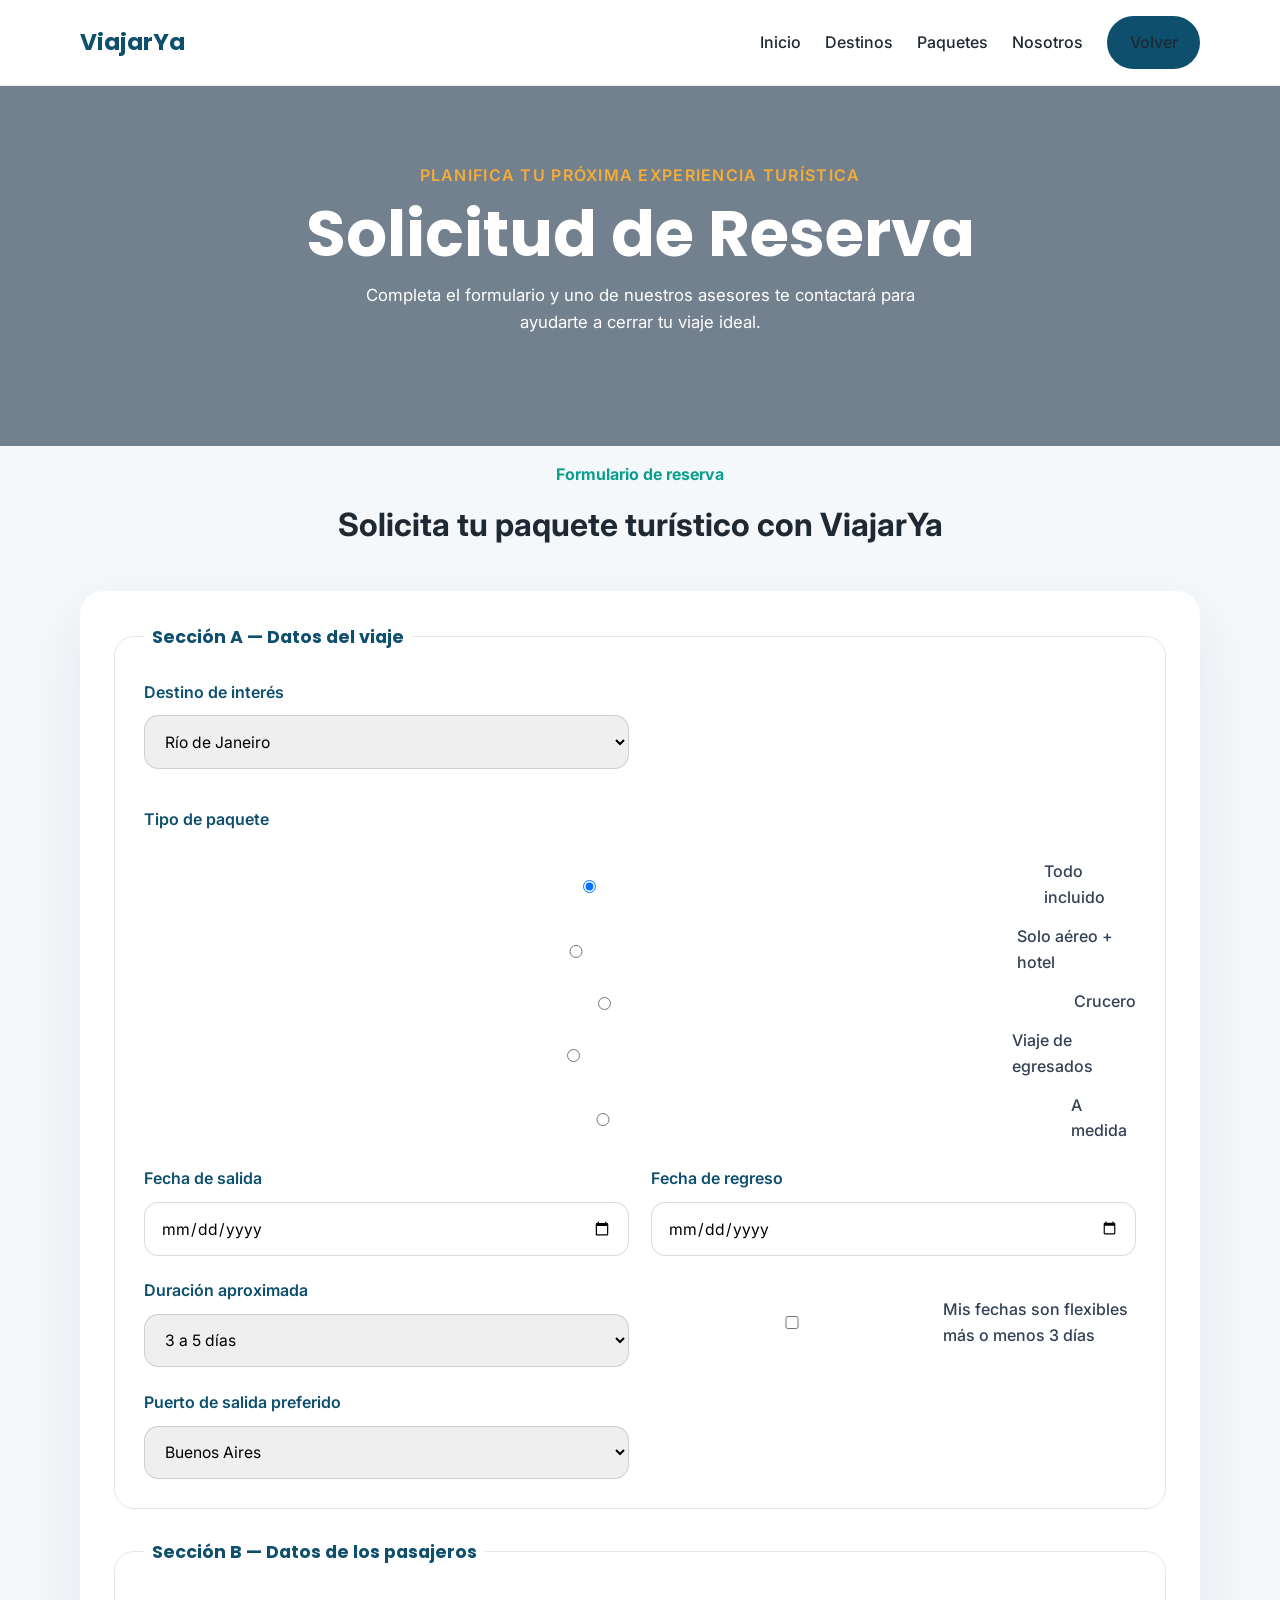
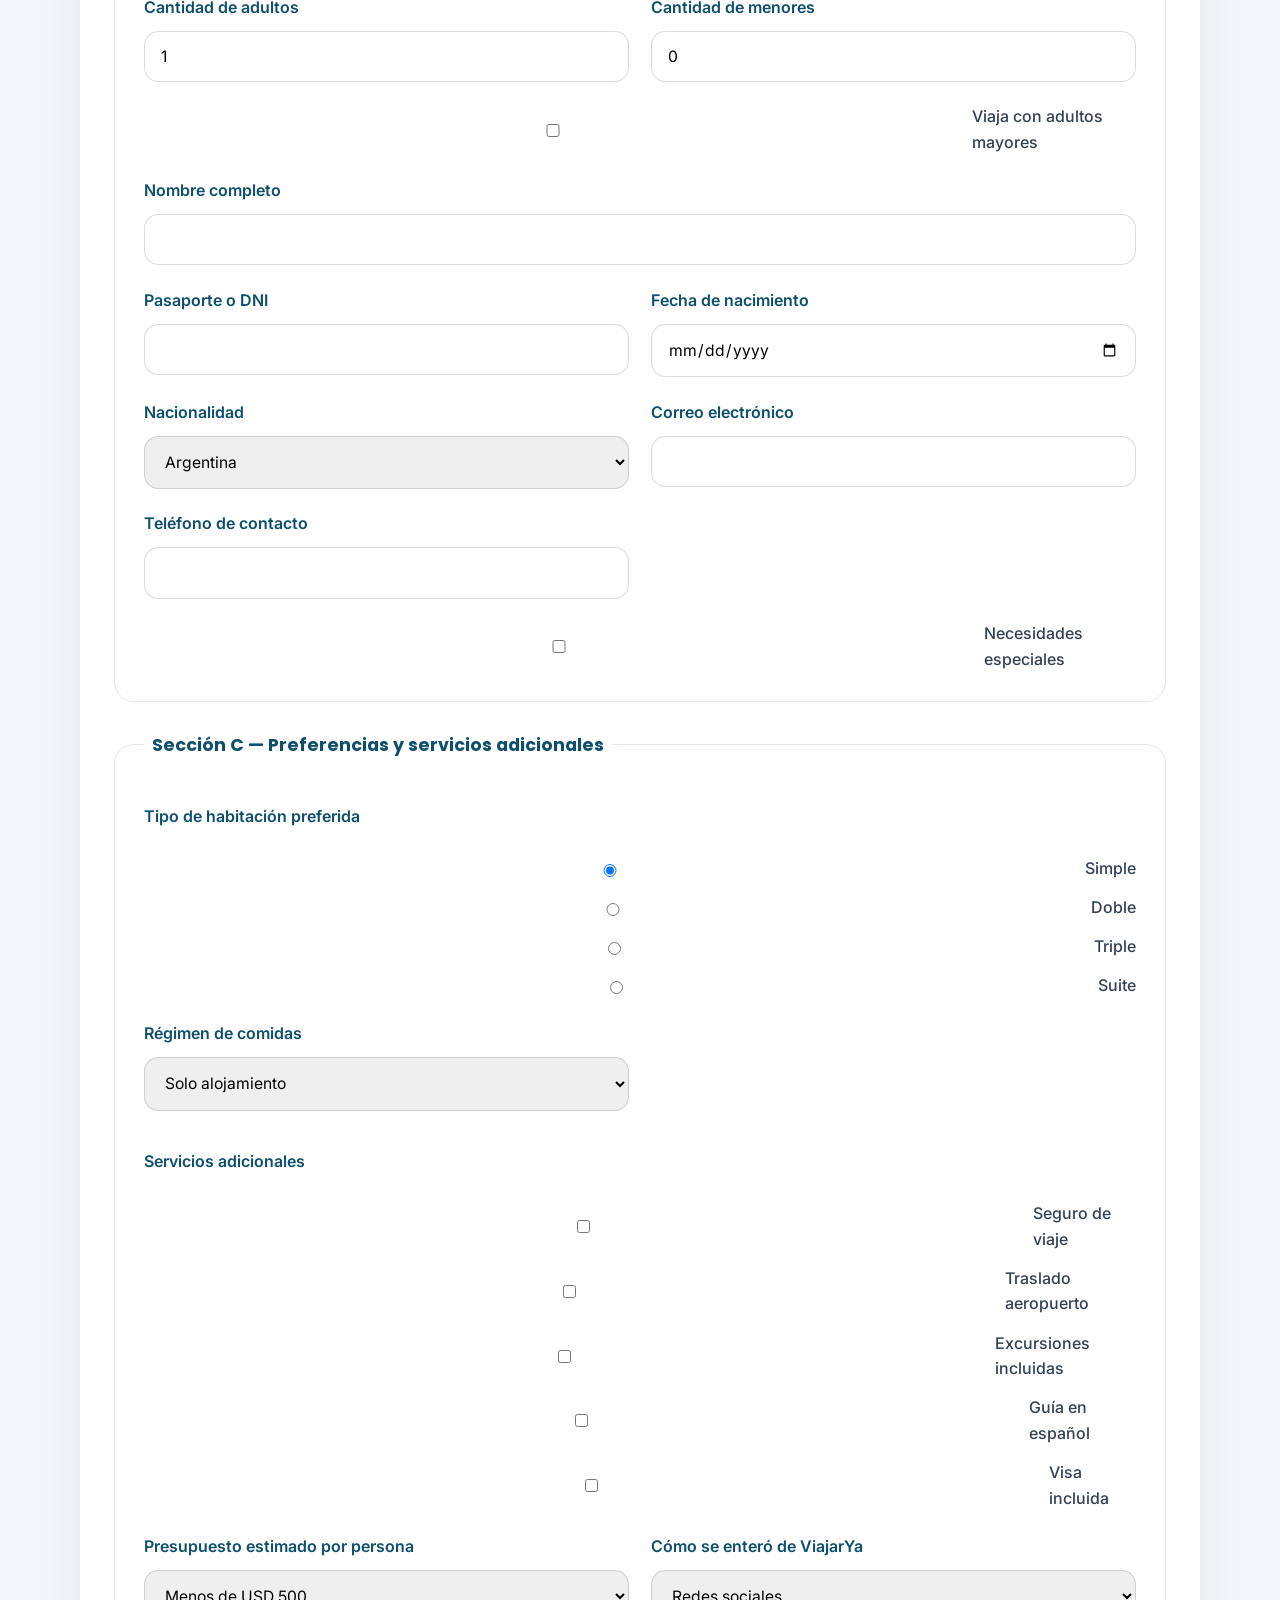
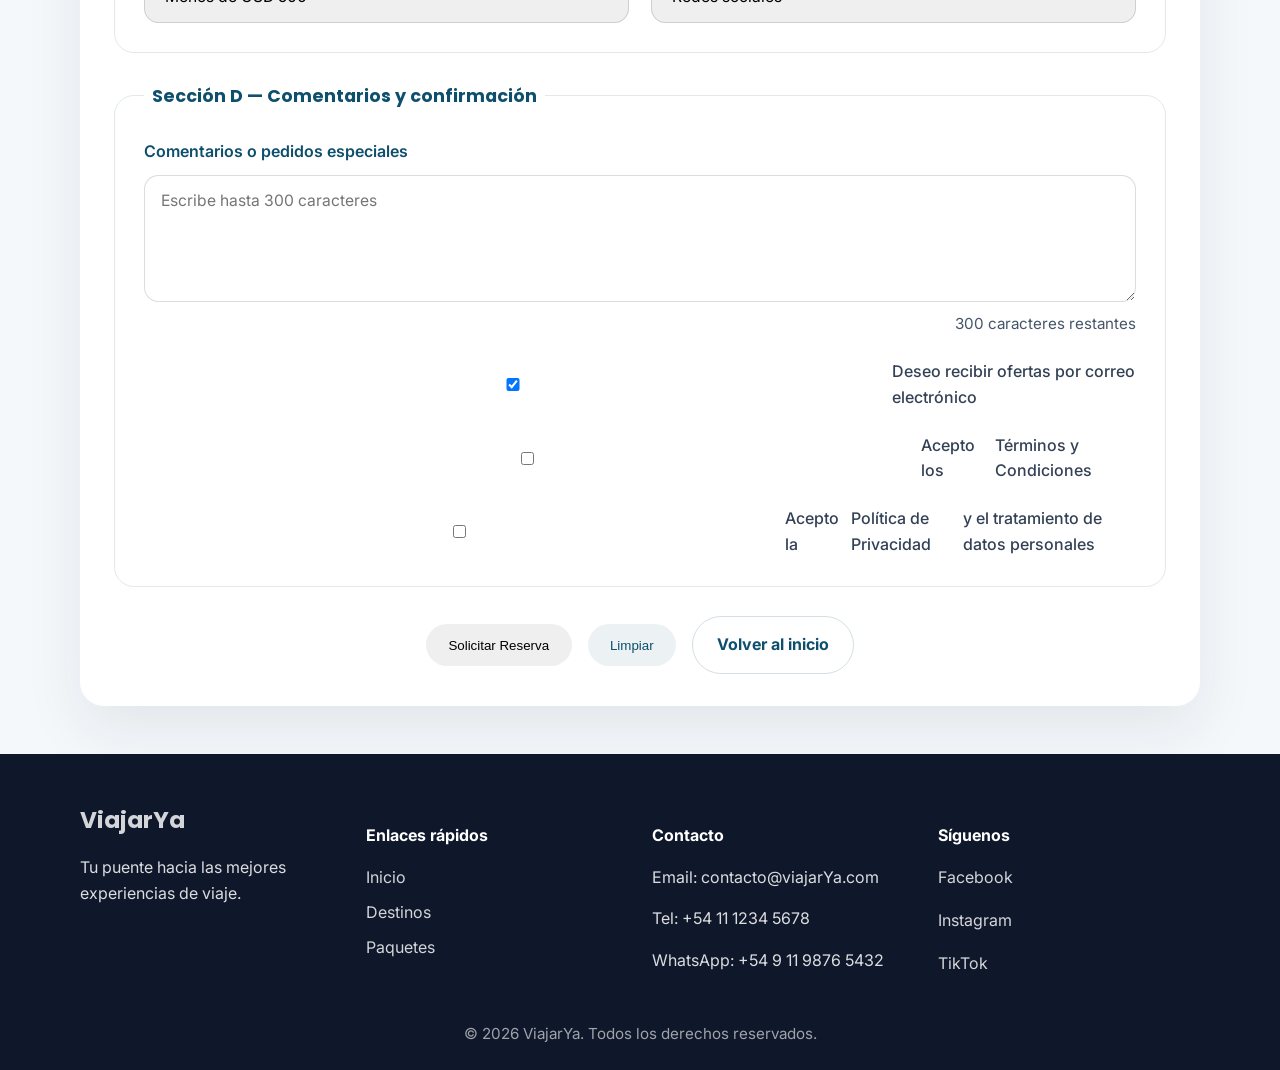
==== reserva.html @ 40223244 "estructura del formulario de reserva con cuatro secciones" ====
<!DOCTYPE html>
<html lang="es">
<head>
  <meta charset="UTF-8">
  <meta name="viewport" content="width=device-width, initial-scale=1.0">
  <title>Reservar - ViajarYa</title>
  <link rel="preconnect" href="https://fonts.googleapis.com">
  <link rel="preconnect" href="https://fonts.gstatic.com" crossorigin>
  <link href="https://fonts.googleapis.com/css2?family=Inter:wght@400;500;600;700&family=Poppins:wght@600;700&display=swap" rel="stylesheet">
  <link rel="stylesheet" href="styles.css">
</head>
<body>
  <header class="site-header">
    <div class="container header-inner">
      <a href="index.html" class="brand">ViajarYa</a>
      <nav class="nav">
        <a href="index.html#inicio">Inicio</a>
        <a href="index.html#destinos">Destinos</a>
        <a href="index.html#paquetes">Paquetes</a>
        <a href="index.html#nosotros">Nosotros</a>
        <a href="index.html" class="btn-link">Volver</a>
      </nav>
    </div>
  </header>

  <main>
    <section class="hero reserve-hero">
      <div class="hero-overlay"></div>
      <div class="container hero-content">
        <p class="hero-tag">Planifica tu próxima experiencia turística</p>
        <h1>Solicitud de Reserva</h1>
        <p class="hero-text">Completa el formulario y uno de nuestros asesores te contactará para ayudarte a cerrar tu viaje ideal.</p>
      </div>
    </section>

    <section class="section form-section">
      <div class="container">
        <div class="section-header">
          <span>Formulario de reserva</span>
          <h2>Solicita tu paquete turístico con ViajarYa</h2>
        </div>

        <form class="reserve-form" action="#" method="post">
          <fieldset class="form-block">
            <legend>Sección A — Datos del viaje</legend>
            <div class="form-grid">
              <div class="form-group">
                <label for="destino">Destino de interés</label>
                <select id="destino" name="destino" required>
                  <optgroup label="América del Sur">
                    <option value="rio-de-janeiro">Río de Janeiro</option>
                    <option value="cusco">Cusco</option>
                    <option value="patagonia">Patagonia</option>
                  </optgroup>
                  <optgroup label="Europa">
                    <option value="paris">París</option>
                    <option value="roma">Roma</option>
                    <option value="barcelona">Barcelona</option>
                  </optgroup>
                  <optgroup label="Asia">
                    <option value="tokio">Tokio</option>
                    <option value="bangkok">Bangkok</option>
                    <option value="dubai">Dubái</option>
                  </optgroup>
                  <optgroup label="Caribe">
                    <option value="riviera-maya">Riviera Maya</option>
                    <option value="punta-cana">Punta Cana</option>
                  </optgroup>
                  <optgroup label="Otros">
                    <option value="sydney">Sídney</option>
                    <option value="cabo-verde">Cabo Verde</option>
                  </optgroup>
                </select>
              </div>

              <div class="form-group full-width">
                <p class="option-label">Tipo de paquete</p>
                <div class="radio-group">
                  <label><input type="radio" name="paquete" value="todo-incluido" checked> Todo incluido</label>
                  <label><input type="radio" name="paquete" value="aereo-hotel"> Solo aéreo + hotel</label>
                  <label><input type="radio" name="paquete" value="crucero"> Crucero</label>
                  <label><input type="radio" name="paquete" value="egresados"> Viaje de egresados</label>
                  <label><input type="radio" name="paquete" value="a-medida"> A medida</label>
                </div>
              </div>

              <div class="form-group">
                <label for="fecha-salida">Fecha de salida</label>
                <input type="date" id="fecha-salida" name="fecha_salida" required>
              </div>

              <div class="form-group">
                <label for="fecha-regreso">Fecha de regreso</label>
                <input type="date" id="fecha-regreso" name="fecha_regreso" required>
              </div>

              <div class="form-group">
                <label for="duracion">Duración aproximada</label>
                <select id="duracion" name="duracion">
                  <option value="3-5">3 a 5 días</option>
                  <option value="1-semana">1 semana</option>
                  <option value="2-semanas">2 semanas</option>
                  <option value="mas-2-semanas">Más de 2 semanas</option>
                </select>
              </div>

              <div class="form-group checkbox-group">
                <label><input type="checkbox" name="flexible"> Mis fechas son flexibles más o menos 3 días</label>
              </div>

              <div class="form-group">
                <label for="puerto">Puerto de salida preferido</label>
                <select id="puerto" name="puerto" required>
                  <option value="buenos-aires">Buenos Aires</option>
                  <option value="cordoba">Córdoba</option>
                  <option value="rosario">Rosario</option>
                  <option value="otro">Otro</option>
                </select>
              </div>

              <div class="form-group hidden" id="puerto-otro-group">
                <label for="puerto-otro">Especificar ciudad</label>
                <input type="text" id="puerto-otro" name="puerto_otro" placeholder="Ciudad de salida">
              </div>
            </div>
          </fieldset>

          <fieldset class="form-block">
            <legend>Sección B — Datos de los pasajeros</legend>
            <div class="form-grid">
              <div class="form-group">
                <label for="adultos">Cantidad de adultos</label>
                <input type="number" id="adultos" name="adultos" min="1" max="10" value="1" required>
              </div>

              <div class="form-group">
                <label for="menores">Cantidad de menores</label>
                <input type="number" id="menores" name="menores" min="0" max="8" value="0">
              </div>

              <div class="form-group checkbox-group full-width">
                <label><input type="checkbox" id="mayores-checkbox" name="viaja_mayores"> Viaja con adultos mayores</label>
              </div>

              <div class="form-group hidden" id="mayores-cantidad-group">
                <label for="mayores-cantidad">Cantidad de adultos mayores</label>
                <input type="number" id="mayores-cantidad" name="mayores_cantidad" min="1" max="5" value="1">
              </div>

              <div class="form-group full-width">
                <label for="nombre">Nombre completo</label>
                <input type="text" id="nombre" name="nombre" required>
              </div>

              <div class="form-group">
                <label for="documento">Pasaporte o DNI</label>
                <input type="text" id="documento" name="documento" required>
              </div>

              <div class="form-group">
                <label for="nacimiento">Fecha de nacimiento</label>
                <input type="date" id="nacimiento" name="nacimiento" required>
              </div>

              <div class="form-group">
                <label for="nacionalidad">Nacionalidad</label>
                <select id="nacionalidad" name="nacionalidad" required>
                  <option value="argentina">Argentina</option>
                  <option value="chilena">Chilena</option>
                  <option value="brasilena">Brasilera</option>
                  <option value="colombiana">Colombiana</option>
                  <option value="mexicana">Mexicana</option>
                  <option value="espana">España</option>
                  <option value="francia">Francia</option>
                  <option value="usa">Estados Unidos</option>
                </select>
              </div>

              <div class="form-group">
                <label for="email">Correo electrónico</label>
                <input type="email" id="email" name="email" required>
              </div>

              <div class="form-group">
                <label for="telefono">Teléfono de contacto</label>
                <input type="tel" id="telefono" name="telefono" required>
              </div>

              <div class="form-group checkbox-group full-width">
                <label><input type="checkbox" id="especiales-checkbox" name="necesidades_especiales"> Necesidades especiales</label>
              </div>

              <div class="form-group hidden full-width" id="especiales-group">
                <label for="especiales-texto">Detalle de necesidades especiales</label>
                <textarea id="especiales-texto" name="especiales_texto" rows="4" placeholder="Describe aquí cualquier necesidad específica"></textarea>
              </div>
            </div>
          </fieldset>

          <fieldset class="form-block">
            <legend>Sección C — Preferencias y servicios adicionales</legend>
            <div class="form-grid">
              <div class="form-group full-width">
                <p class="option-label">Tipo de habitación preferida</p>
                <div class="radio-group">
                  <label><input type="radio" name="habitacion" value="simple" checked> Simple</label>
                  <label><input type="radio" name="habitacion" value="doble"> Doble</label>
                  <label><input type="radio" name="habitacion" value="triple"> Triple</label>
                  <label><input type="radio" name="habitacion" value="suite"> Suite</label>
                </div>
              </div>

              <div class="form-group">
                <label for="regimen">Régimen de comidas</label>
                <select id="regimen" name="regimen">
                  <option value="alojamiento">Solo alojamiento</option>
                  <option value="desayuno">Desayuno incluido</option>
                  <option value="media-pension">Media pensión</option>
                  <option value="pension-completa">Pensión completa</option>
                  <option value="todo-incluido">Todo incluido</option>
                </select>
              </div>

              <div class="form-group full-width">
                <p class="option-label">Servicios adicionales</p>
                <div class="checkbox-group">
                  <label><input type="checkbox" name="servicios[]" value="seguro"> Seguro de viaje</label>
                  <label><input type="checkbox" name="servicios[]" value="traslado"> Traslado aeropuerto</label>
                  <label><input type="checkbox" name="servicios[]" value="excursiones"> Excursiones incluidas</label>
                  <label><input type="checkbox" name="servicios[]" value="guia"> Guía en español</label>
                  <label><input type="checkbox" name="servicios[]" value="visa"> Visa incluida</label>
                </div>
              </div>

              <div class="form-group">
                <label for="presupuesto">Presupuesto estimado por persona</label>
                <select id="presupuesto" name="presupuesto">
                  <option value="menos-500">Menos de USD 500</option>
                  <option value="500-1000">USD 500 a 1000</option>
                  <option value="1000-2500">USD 1000 a 2500</option>
                  <option value="2500-5000">USD 2500 a 5000</option>
                  <option value="sin-limite">Sin límite definido</option>
                </select>
              </div>

              <div class="form-group">
                <label for="origen">Cómo se enteró de ViajarYa</label>
                <select id="origen" name="origen">
                  <option value="redes">Redes sociales</option>
                  <option value="recomendacion">Recomendación</option>
                  <option value="busqueda">Búsqueda web</option>
                  <option value="publicidad">Publicidad</option>
                  <option value="cliente">Ya soy cliente</option>
                </select>
              </div>
            </div>
          </fieldset>

          <fieldset class="form-block">
            <legend>Sección D — Comentarios y confirmación</legend>
            <div class="form-grid">
              <div class="form-group full-width">
                <label for="comentarios">Comentarios o pedidos especiales</label>
                <textarea id="comentarios" name="comentarios" rows="5" maxlength="300" placeholder="Escribe hasta 300 caracteres"></textarea>
                <div class="char-counter"><span id="counter">300</span> caracteres restantes</div>
              </div>

              <div class="form-group checkbox-group full-width">
                <label><input type="checkbox" name="ofertas" checked> Deseo recibir ofertas por correo electrónico</label>
              </div>

              <div class="form-group checkbox-group full-width">
                <label><input type="checkbox" name="terminos" required> Acepto los <a href="#">Términos y Condiciones</a></label>
              </div>

              <div class="form-group checkbox-group full-width">
                <label><input type="checkbox" name="privacidad" required> Acepto la <a href="#">Política de Privacidad</a> y el tratamiento de datos personales</label>
              </div>
            </div>
          </fieldset>

          <div class="form-actions">
            <button type="submit" class="btn">Solicitar Reserva</button>
            <button type="reset" class="btn-secondary">Limpiar</button>
            <a href="index.html" class="link-button">Volver al inicio</a>
          </div>
        </form>
      </div>
    </section>
  </main>

  <footer class="site-footer">
    <div class="container footer-grid">
      <div>
        <a href="index.html" class="brand footer-brand">ViajarYa</a>
        <p>Tu puente hacia las mejores experiencias de viaje.</p>
      </div>
      <div>
        <h4>Enlaces rápidos</h4>
        <a href="index.html#inicio">Inicio</a>
        <a href="index.html#destinos">Destinos</a>
        <a href="index.html#paquetes">Paquetes</a>
      </div>
      <div>
        <h4>Contacto</h4>
        <p>Email: contacto@viajarYa.com</p>
        <p>Tel: +54 11 1234 5678</p>
        <p>WhatsApp: +54 9 11 9876 5432</p>
      </div>
      <div>
        <h4>Síguenos</h4>
        <div class="social-links">
          <a href="#">Facebook</a>
          <a href="#">Instagram</a>
          <a href="#">TikTok</a>
        </div>
      </div>
    </div>
    <div class="copyright">© 2026 ViajarYa. Todos los derechos reservados.</div>
  </footer>

  <script>
    const puertoSelect = document.getElementById('puerto');
    const puertoOtroGroup = document.getElementById('puerto-otro-group');
    const mayoresCheckbox = document.getElementById('mayores-checkbox');
    const mayoresCantidadGroup = document.getElementById('mayores-cantidad-group');
    const especialesCheckbox = document.getElementById('especiales-checkbox');
    const especialesGroup = document.getElementById('especiales-group');
    const comentarios = document.getElementById('comentarios');
    const counter = document.getElementById('counter');

    function updateVisibility() {
      puertoOtroGroup.classList.toggle('hidden', puertoSelect.value !== 'otro');
      mayoresCantidadGroup.classList.toggle('hidden', !mayoresCheckbox.checked);
      especialesGroup.classList.toggle('hidden', !especialesCheckbox.checked);
    }

    function updateCounter() {
      const remaining = 300 - comentarios.value.length;
      counter.textContent = remaining;
    }

    puertoSelect.addEventListener('change', updateVisibility);
    mayoresCheckbox.addEventListener('change', updateVisibility);
    especialesCheckbox.addEventListener('change', updateVisibility);
    comentarios.addEventListener('input', updateCounter);

    updateVisibility();
    updateCounter();
  </script>
</body>
</html>
---- styles.css ----
:root {
  --color-principal: #0d4f6d;
  --color-secundario: #f4ad36;
  --color-acento: #0c9f8f;
  --color-fondo: #f5f8fb;
  --color-texto: #1f2933;
  --color-blanco: #ffffff;
}

* {
  box-sizing: border-box;
}

body {
  margin: 0;
  font-family: 'Inter', sans-serif;
  background: var(--color-fondo);
  color: var(--color-texto);
  line-height: 1.6;
}

img {
  max-width: 100%;
  display: block;
}

a {
  color: inherit;
  text-decoration: none;
}

.container {
  width: min(1120px, calc(100% - 2rem));
  margin: 0 auto;
}

.site-header {
  background: rgba(255, 255, 255, 0.95);
  position: sticky;
  top: 0;
  z-index: 20;
  border-bottom: 1px solid rgba(15, 23, 42, 0.08);
}

.header-inner {
  display: flex;
  align-items: center;
  justify-content: space-between;
  padding: 1rem 0;
}

.brand {
  font-family: 'Poppins', sans-serif;
  font-size: 1.45rem;
  font-weight: 700;
  color: var(--color-principal);
}

.nav {
  display: flex;
  flex-wrap: wrap;
  gap: 1.5rem;
  align-items: center;
}

.nav a {
  color: var(--color-texto);
  font-weight: 500;
}

.btn-link,
.btn,
.btn-secondary {
  display: inline-flex;
  align-items: center;
  justify-content: center;
  padding: 0.85rem 1.4rem;
  border-radius: 999px;
  border: none;
  cursor: pointer;
  transition: transform 0.25s ease, box-shadow 0.25s ease, background-color 0.25s ease;
}

.btn-link {
  background: var(--color-principal);
  color: var(--color-blanco);
}

.btn-link:hover,
.btn:hover,
.btn-secondary:hover {
  transform: translateY(-2px);
  box-shadow: 0 12px 24px rgba(13, 79, 109, 0.14);
}

.hero {
  min-height: 85vh;
  background-image: url('https://images.unsplash.com/photo-1507525428034-b723cf961d3e?auto=format&fit=crop&w=1600&q=80');
  background-size: cover;
  background-position: center;
  position: relative;
  display: grid;
  place-items: center;
  color: var(--color-blanco);
}

.hero-overlay {
  position: absolute;
  inset: 0;
  background: rgba(10, 33, 55, 0.55);
}

.hero-content {
  position: relative;
  text-align: center;
  z-index: 1;
  max-width: 760px;
}

.hero-tag {
  margin: 0 0 0.75rem;
  font-weight: 600;
  letter-spacing: 0.08em;
  text-transform: uppercase;
  color: var(--color-secundario);
}

.hero h1 {
  margin: 0;
  font-family: 'Poppins', sans-serif;
  font-size: clamp(2.8rem, 5vw, 4.5rem);
  line-height: 1.02;
}

.hero-text {
  margin: 1rem auto 2rem;
  max-width: 620px;
  font-size: 1.05rem;
}

.hero-search {
  display: grid;
  grid-template-columns: repeat(4, minmax(0, 1fr));
  gap: 0.8rem;
}

.hero-search input,
.hero-search .hero-btn {
  border-radius: 999px;
  border: none;
  padding: 1rem 1.1rem;
  font-size: 0.95rem;
}

.hero-search input {
  border: 1px solid rgba(255, 255, 255, 0.85);
  background: rgba(255, 255, 255, 0.15);
  color: var(--color-blanco);
}

.hero-search input::placeholder {
  color: rgba(255, 255, 255, 0.8);
}

.hero-btn {
  background: var(--color-secundario);
  color: var(--color-principal);
  font-weight: 700;
}

.section {
  padding: 4rem 0;
}

.section-header {
  text-align: center;
  margin-bottom: 2.5rem;
}

.section-header span {
  display: inline-block;
  margin-bottom: 0.75rem;
  color: var(--color-acento);
  font-weight: 700;
}

.section-header h2 {
  margin: 0;
  font-size: clamp(2rem, 2.5vw, 2.7rem);
}

.cards-grid,
.services-grid,
.testimonials-grid,
.why-grid,
.footer-grid {
  display: grid;
  gap: 1.5rem;
}

.cards-grid {
  grid-template-columns: repeat(2, minmax(0, 1fr));
}

.card,
.service-card,
.testimonial-card,
.why-card {
  background: var(--color-blanco);
  border-radius: 1.25rem;
  overflow: hidden;
  box-shadow: 0 14px 40px rgba(15, 23, 42, 0.08);
  transition: transform 0.3s ease, box-shadow 0.3s ease;
}

.card:hover,
.service-card:hover,
.testimonial-card:hover,
.why-card:hover {
  transform: translateY(-6px);
  box-shadow: 0 20px 45px rgba(15, 23, 42, 0.14);
}

.card-body {
  padding: 1.6rem;
}

.card h3,
.service-card h3,
.why-card h3 {
  margin: 0 0 0.75rem;
  font-family: 'Poppins', sans-serif;
}

.card p,
.service-card p,
.testimonial-card p,
.why-card p {
  margin: 0 0 1rem;
  color: #475569;
}

.price {
  margin: 0 0 1.2rem;
  font-weight: 700;
  color: var(--color-principal);
}

.btn-secondary {
  background: rgba(13, 79, 109, 0.08);
  color: var(--color-principal);
}

.services-grid {
  grid-template-columns: repeat(4, minmax(0, 1fr));
}

.service-card {
  padding: 2rem 1.5rem;
  text-align: center;
}

.service-icon {
  font-size: 2.4rem;
  margin-bottom: 1rem;
}

.testimonials-grid {
  grid-template-columns: repeat(3, minmax(0, 1fr));
}

.testimonial-card {
  padding: 2rem;
}

.testimonial-card h4 {
  margin: 1.25rem 0 0.25rem;
}

.testimonial-card span {
  color: var(--color-secundario);
}

.why-grid {
  grid-template-columns: repeat(3, minmax(0, 1fr));
}

.why-card {
  padding: 2rem;
}

.site-footer {
  background: #0f172a;
  color: rgba(255, 255, 255, 0.85);
  padding: 3rem 0 1.5rem;
}

.footer-grid {
  grid-template-columns: repeat(4, minmax(0, 1fr));
}

.site-footer h4 {
  color: var(--color-blanco);
  margin-bottom: 1rem;
}

.site-footer a {
  display: block;
  margin-bottom: 0.6rem;
  color: rgba(255, 255, 255, 0.82);
}

.footer-brand {
  margin-bottom: 1rem;
}

.social-links {
  display: grid;
  gap: 0.5rem;
}

.form-section {
  padding-top: 1rem;
  padding-bottom: 3rem;
}

.reserve-form {
  background: var(--color-blanco);
  border-radius: 1.5rem;
  padding: 2rem;
  box-shadow: 0 24px 60px rgba(15, 23, 42, 0.08);
}

.reserve-hero {
  min-height: 40vh;
  background-image: url('https://images.unsplash.com/photo-1500534314209-a25ddb2bd429?auto=format&fit=crop&w=1600&q=80');
}

.form-block {
  border: 1px solid rgba(13, 79, 109, 0.12);
  border-radius: 1.25rem;
  padding: 1.8rem;
  margin-bottom: 1.8rem;
}

.form-block legend {
  font-family: 'Poppins', sans-serif;
  font-size: 1.1rem;
  font-weight: 700;
  padding: 0 0.5rem;
  color: var(--color-principal);
}

.form-grid {
  display: grid;
  grid-template-columns: repeat(2, minmax(0, 1fr));
  gap: 1.4rem;
}

.form-group {
  display: flex;
  flex-direction: column;
  gap: 0.65rem;
}

.form-group.full-width {
  grid-column: 1 / -1;
}

.form-group label,
.option-label {
  font-weight: 600;
  color: var(--color-principal);
}

.form-group input,
.form-group select,
.form-group textarea {
  border: 1px solid rgba(15, 23, 42, 0.15);
  border-radius: 0.9rem;
  padding: 0.95rem 1rem;
  font-size: 0.98rem;
  font-family: inherit;
  width: 100%;
}

.form-group input:focus,
.form-group select:focus,
.form-group textarea:focus {
  outline: 2px solid rgba(244, 173, 54, 0.45);
  outline-offset: 2px;
}

.radio-group,
.checkbox-group {
  display: grid;
  gap: 0.85rem;
}

.checkbox-group label,
.radio-group label {
  display: flex;
  gap: 0.7rem;
  align-items: center;
  font-weight: 500;
  color: #334155;
}

.link-button {
  display: inline-flex;
  align-items: center;
  justify-content: center;
  padding: 0.95rem 1.5rem;
  border-radius: 999px;
  background: transparent;
  color: var(--color-principal);
  border: 1px solid rgba(13, 79, 109, 0.18);
  font-weight: 700;
}

.form-actions {
  display: flex;
  flex-wrap: wrap;
  gap: 1rem;
  justify-content: center;
  align-items: center;
}

.char-counter {
  font-size: 0.95rem;
  color: #475569;
  text-align: right;
}

.hidden {
  display: none;
}

.copyright {
  color: rgba(255, 255, 255, 0.6);
  text-align: center;
  margin-top: 2rem;
  font-size: 0.95rem;
}

@media (max-width: 980px) {
  .cards-grid,
  .services-grid,
  .testimonials-grid,
  .why-grid,
  .footer-grid,
  .form-grid {
    grid-template-columns: repeat(2, minmax(0, 1fr));
  }

  .hero-search,
  .form-grid {
    grid-template-columns: 1fr;
  }
}

@media (max-width: 700px) {
  .header-inner,
  .hero-search,
  .footer-grid {
    flex-direction: column;
    gap: 1rem;
  }

  .header-inner {
    align-items: flex-start;
  }

  .nav {
    gap: 1rem;
  }

  .cards-grid,
  .services-grid,
  .testimonials-grid,
  .why-grid {
    grid-template-columns: 1fr;
  }

  .hero {
    min-height: 72vh;
  }

  .section {
    padding: 2.5rem 0;
  }
}
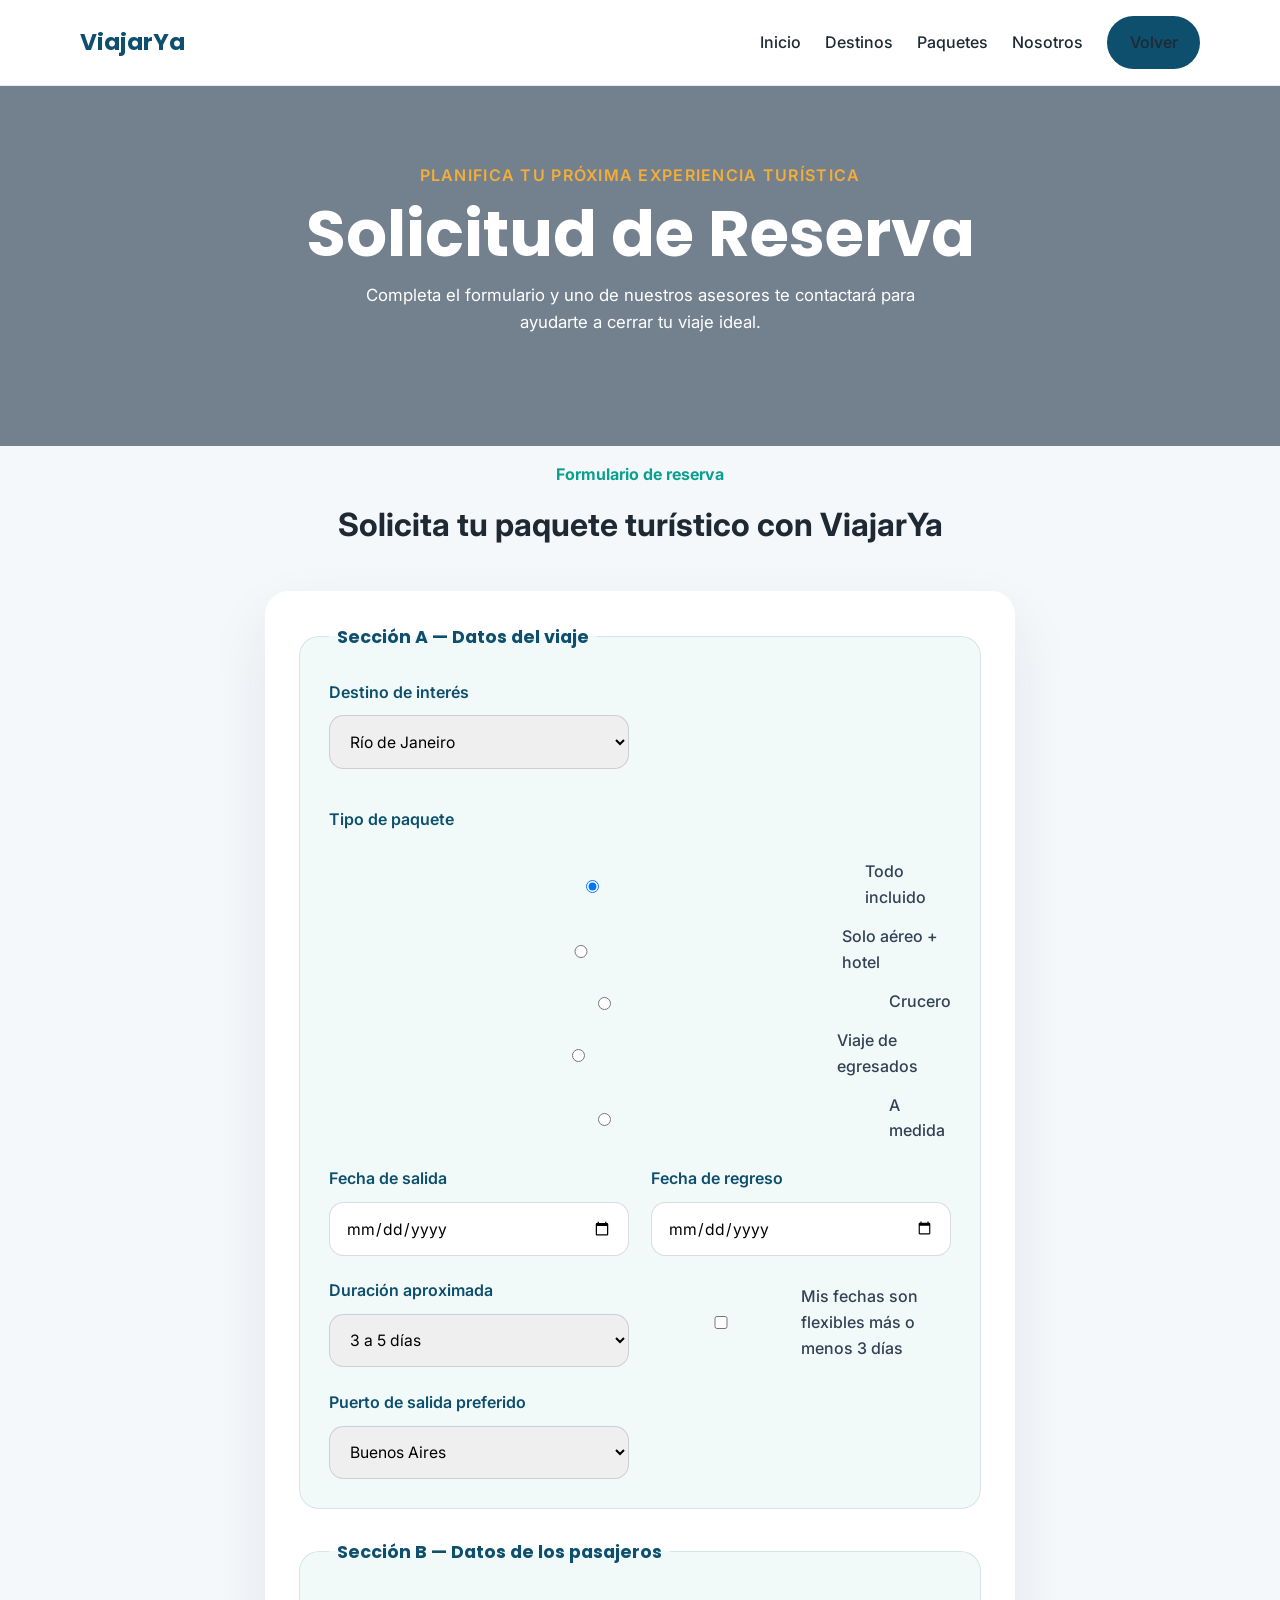
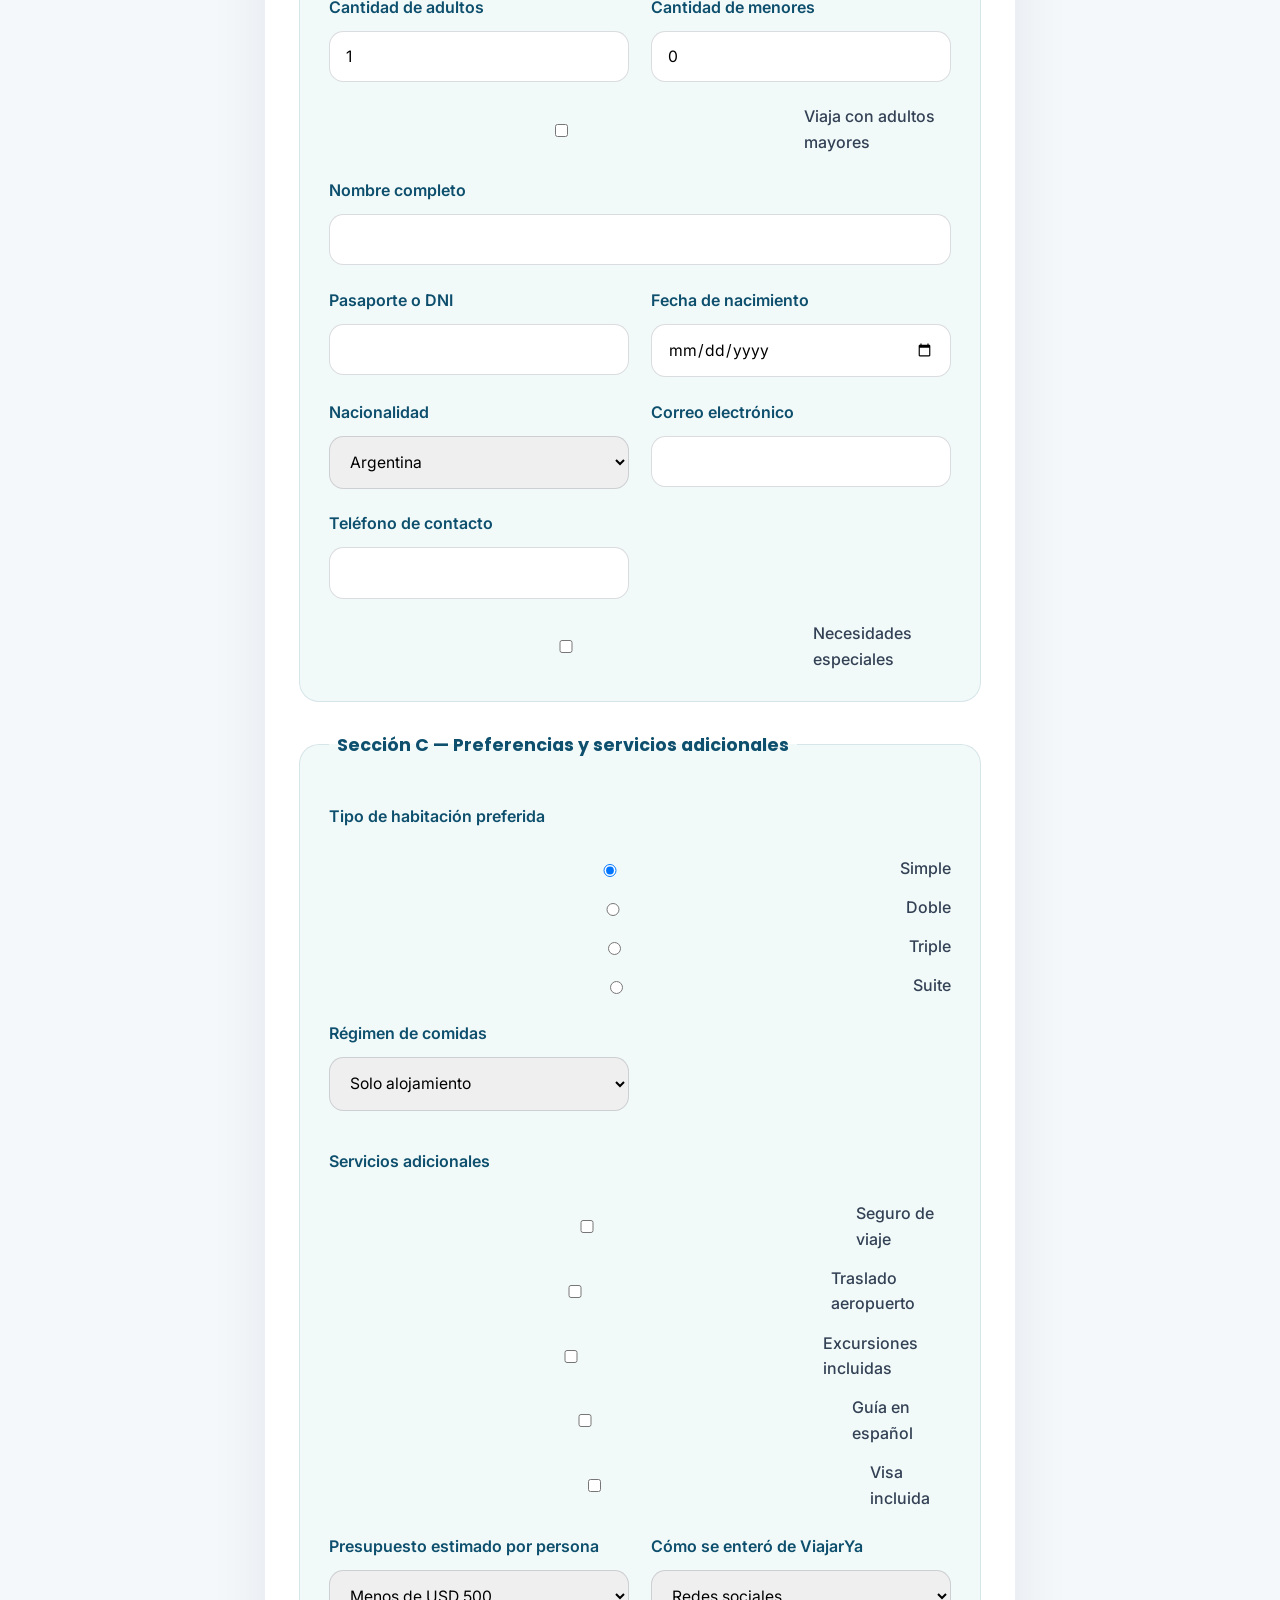
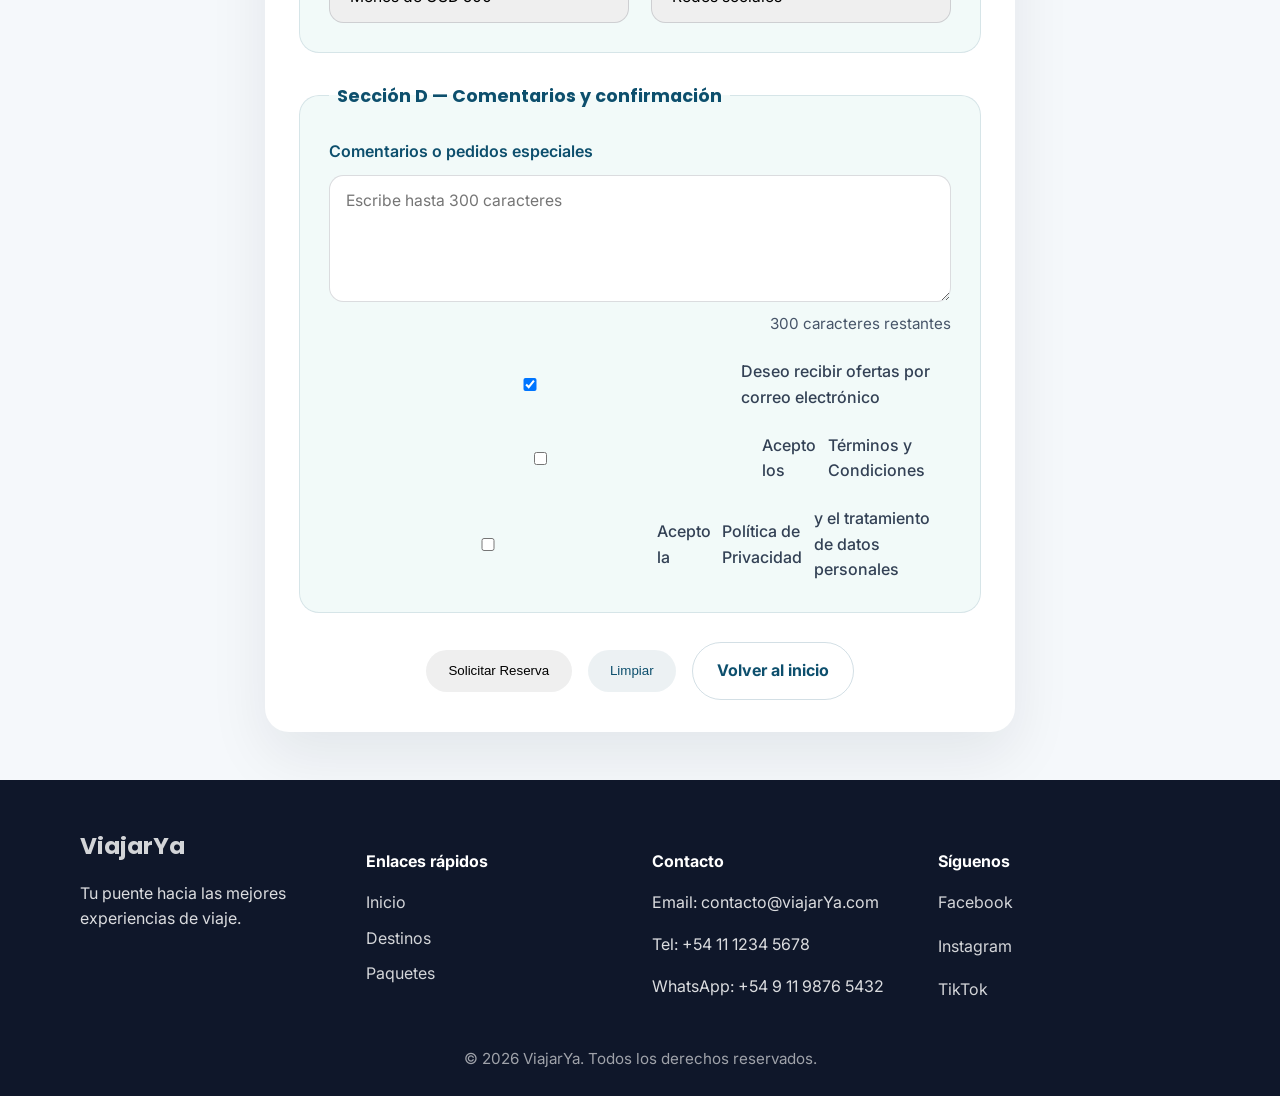
==== commit 0f1e0d58: "etapa 2 seccion de pasajeros y preferencias de viaje" ====
--- a/reserva.html
+++ b/reserva.html
@@ -349,4 +349,4 @@
     updateCounter();
   </script>
 </body>
-</html>
+</html>
--- a/styles.css
+++ b/styles.css
@@ -329,6 +329,8 @@
   border-radius: 1.5rem;
   padding: 2rem;
   box-shadow: 0 24px 60px rgba(15, 23, 42, 0.08);
+  max-width: 750px;
+  margin: 0 auto;
 }
 
 .reserve-hero {
@@ -337,6 +339,7 @@
 }
 
 .form-block {
+  background: rgba(12, 159, 143, 0.05);
   border: 1px solid rgba(13, 79, 109, 0.12);
   border-radius: 1.25rem;
   padding: 1.8rem;
@@ -351,6 +354,17 @@
   color: var(--color-principal);
 }
 
+.fieldset-group {
+  border: 1px solid rgba(13, 79, 109, 0.12);
+  border-radius: 1rem;
+  padding: 1.25rem;
+  background: rgba(255, 255, 255, 0.92);
+}
+
+.fieldset-group legend {
+  margin-bottom: 0.75rem;
+}
+
 .form-grid {
   display: grid;
   grid-template-columns: repeat(2, minmax(0, 1fr));
@@ -371,6 +385,11 @@
 .option-label {
   font-weight: 600;
   color: var(--color-principal);
+}
+
+.required {
+  color: var(--color-secundario);
+  margin-left: 0.25rem;
 }
 
 .form-group input,
@@ -387,8 +406,19 @@
 .form-group input:focus,
 .form-group select:focus,
 .form-group textarea:focus {
-  outline: 2px solid rgba(244, 173, 54, 0.45);
-  outline-offset: 2px;
+  outline: none;
+  border-color: var(--color-secundario);
+  box-shadow: 0 0 0 4px rgba(244, 173, 54, 0.18);
+}
+
+.campo-error {
+  border-color: #e53935 !important;
+  box-shadow: 0 0 0 4px rgba(229, 57, 53, 0.15);
+}
+
+.campo-ok {
+  border-color: #2e7d32 !important;
+  box-shadow: 0 0 0 4px rgba(46, 125, 50, 0.15);
 }
 
 .radio-group,
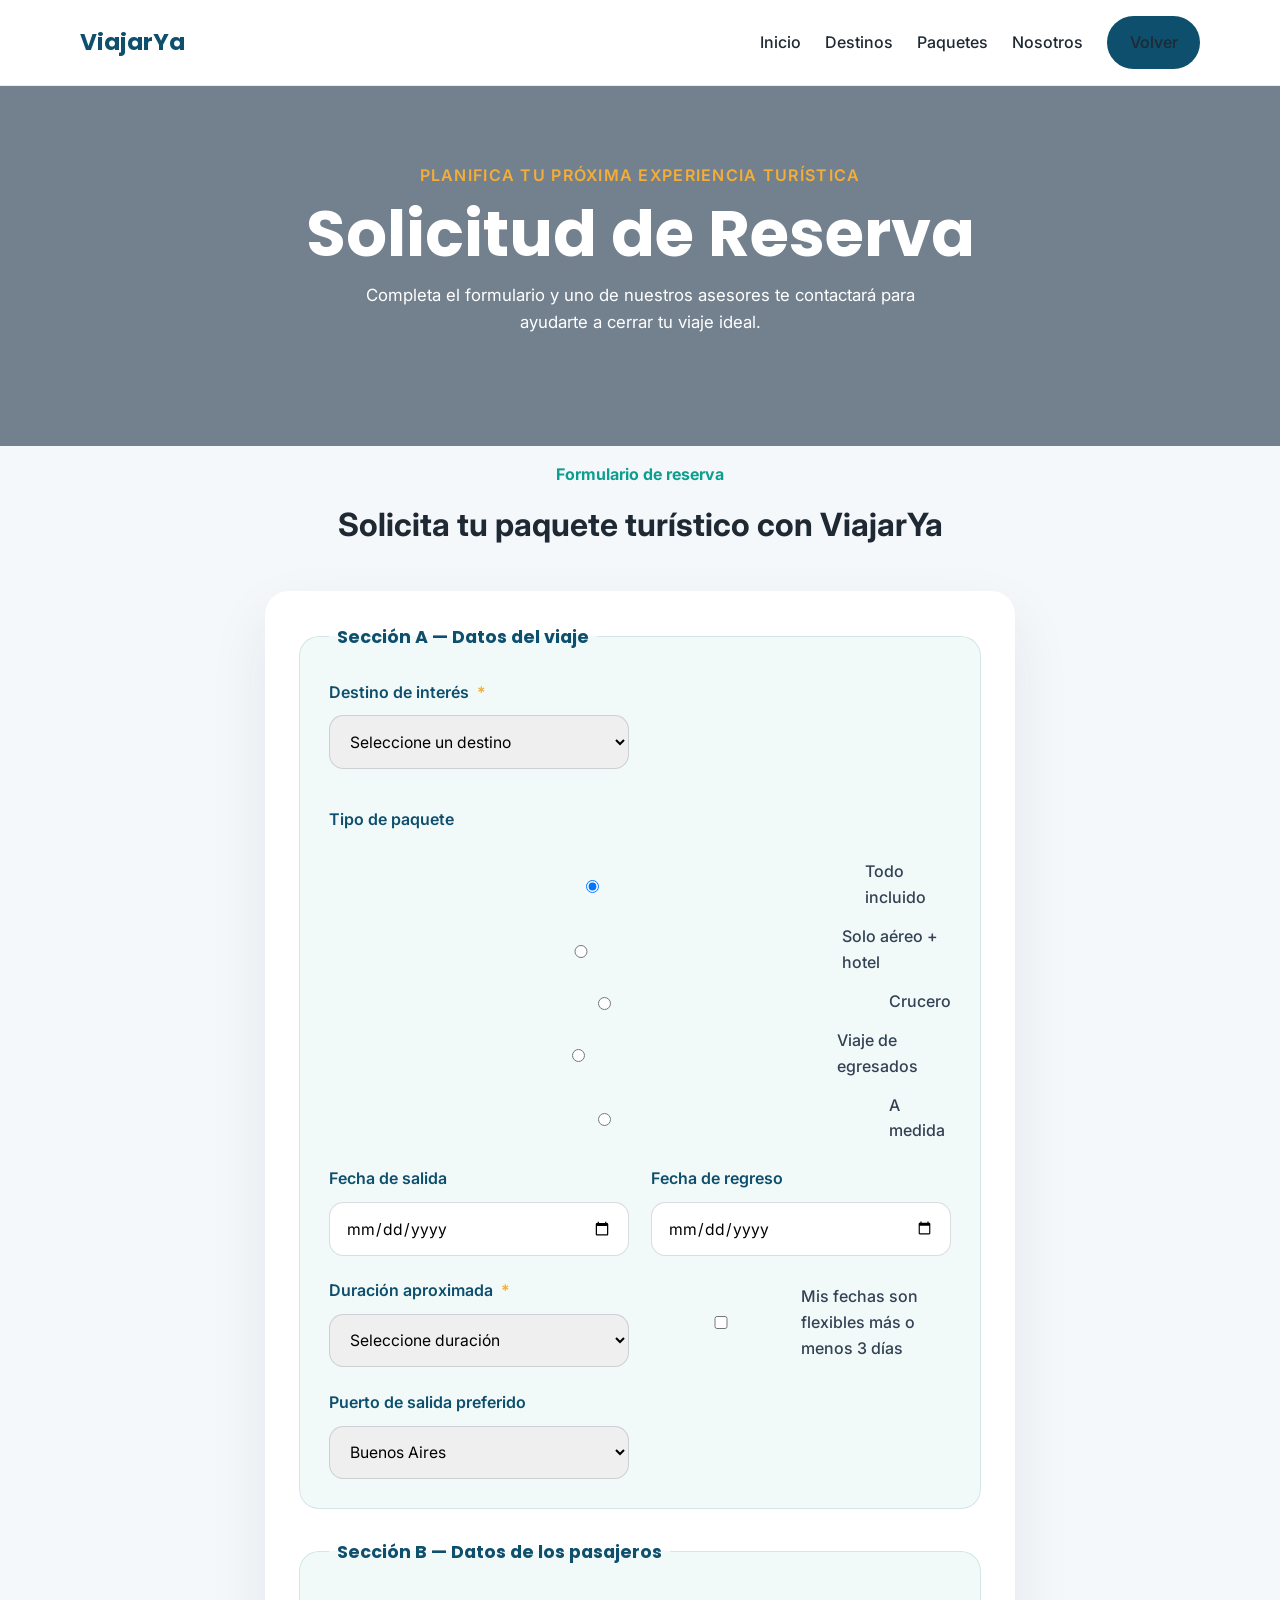
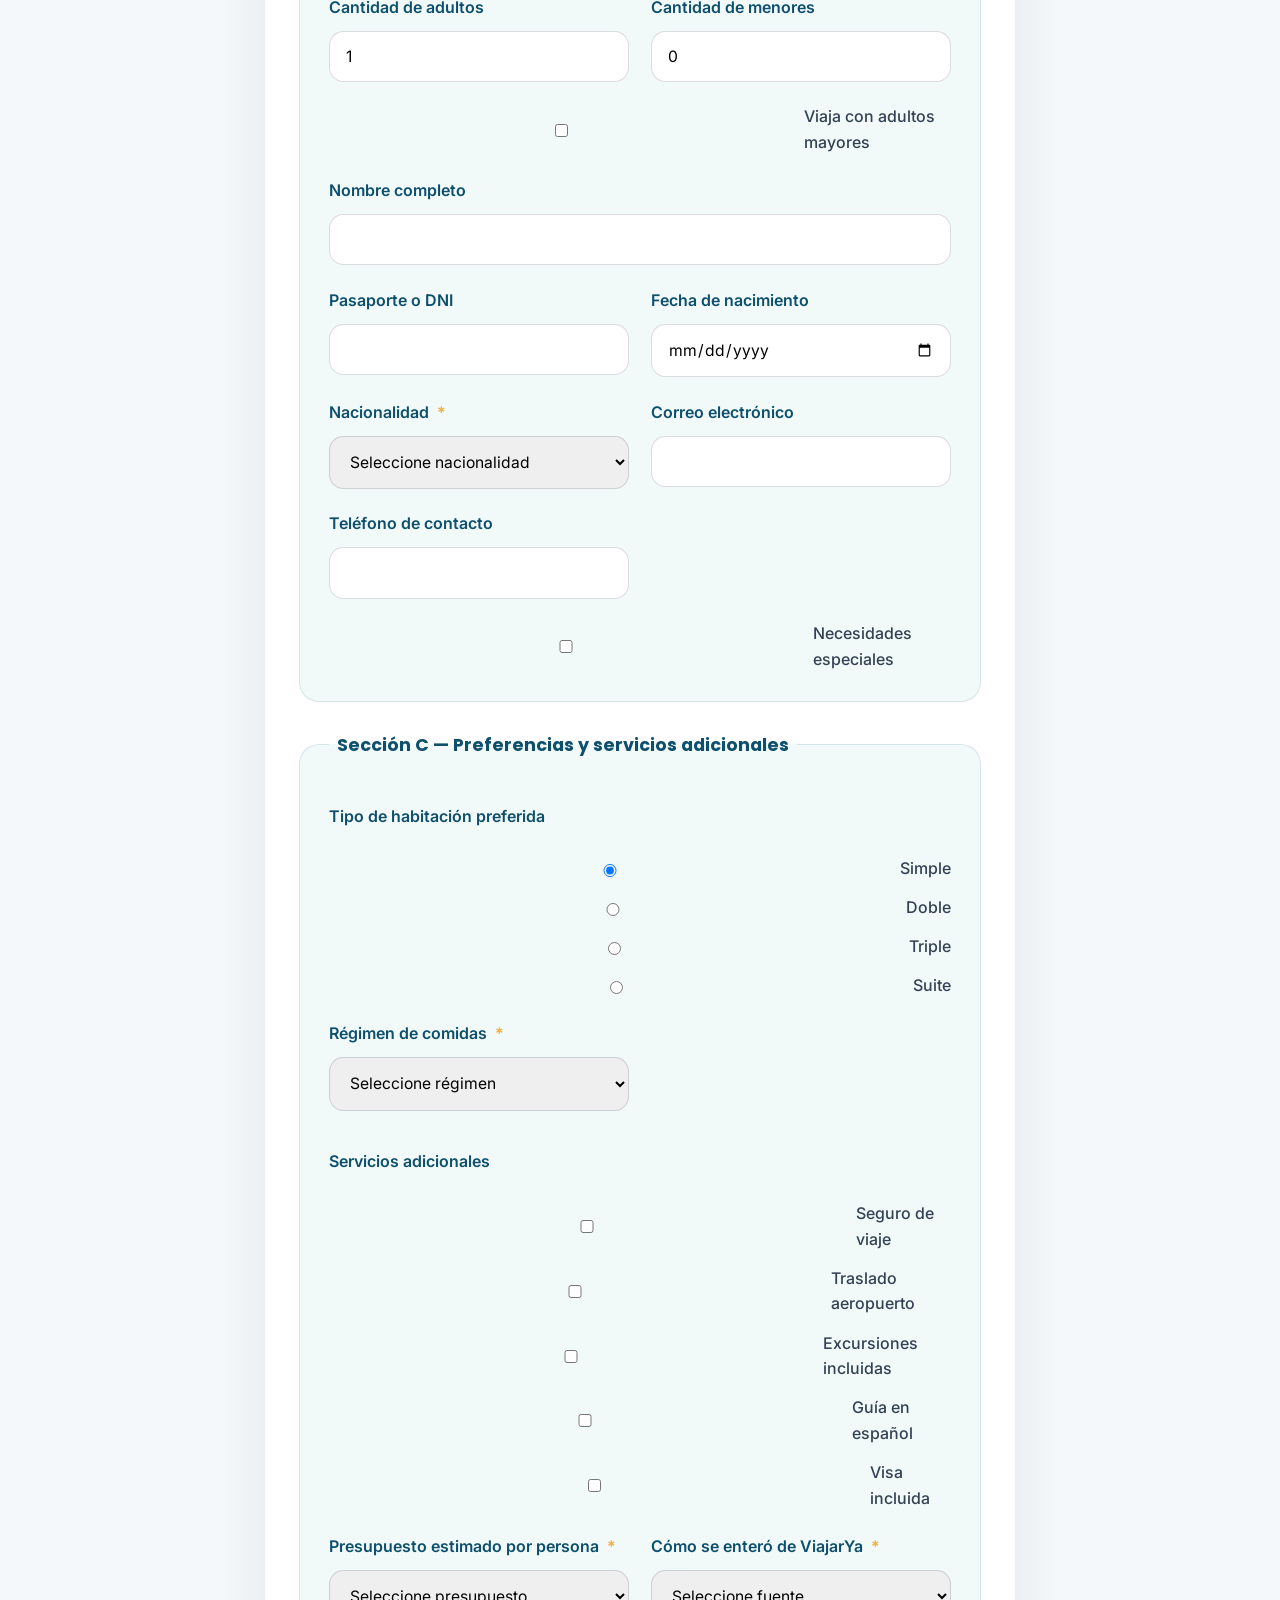
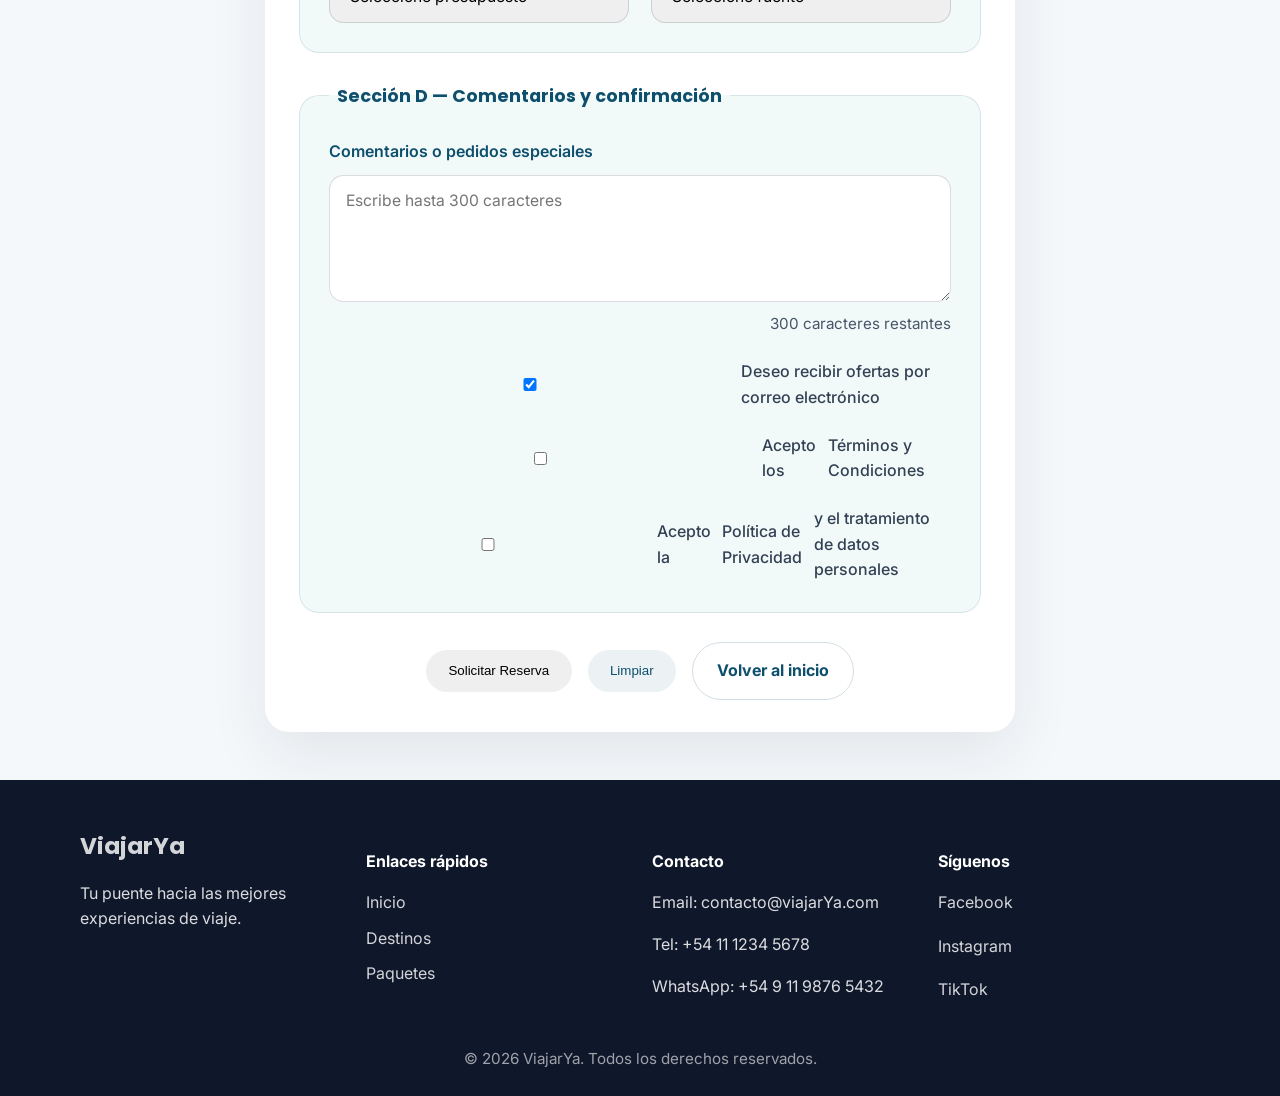
==== commit 879314cc: "etapa3: validaciones de fechas y datos del pasajero" ====
--- a/reserva.html
+++ b/reserva.html
@@ -45,8 +45,9 @@
             <legend>Sección A — Datos del viaje</legend>
             <div class="form-grid">
               <div class="form-group">
-                <label for="destino">Destino de interés</label>
+                <label for="destino">Destino de interés <span class="required">*</span></label>
                 <select id="destino" name="destino" required>
+                  <option value="" disabled selected>Seleccione un destino</option>
                   <optgroup label="América del Sur">
                     <option value="rio-de-janeiro">Río de Janeiro</option>
                     <option value="cusco">Cusco</option>
@@ -95,8 +96,9 @@
               </div>
 
               <div class="form-group">
-                <label for="duracion">Duración aproximada</label>
-                <select id="duracion" name="duracion">
+                <label for="duracion">Duración aproximada <span class="required">*</span></label>
+                <select id="duracion" name="duracion" required>
+                  <option value="" disabled selected>Seleccione duración</option>
                   <option value="3-5">3 a 5 días</option>
                   <option value="1-semana">1 semana</option>
                   <option value="2-semanas">2 semanas</option>
@@ -163,8 +165,9 @@
               </div>
 
               <div class="form-group">
-                <label for="nacionalidad">Nacionalidad</label>
+                <label for="nacionalidad">Nacionalidad <span class="required">*</span></label>
                 <select id="nacionalidad" name="nacionalidad" required>
+                  <option value="" disabled selected>Seleccione nacionalidad</option>
                   <option value="argentina">Argentina</option>
                   <option value="chilena">Chilena</option>
                   <option value="brasilena">Brasilera</option>
@@ -211,8 +214,9 @@
               </div>
 
               <div class="form-group">
-                <label for="regimen">Régimen de comidas</label>
-                <select id="regimen" name="regimen">
+                <label for="regimen">Régimen de comidas <span class="required">*</span></label>
+                <select id="regimen" name="regimen" required>
+                  <option value="" disabled selected>Seleccione régimen</option>
                   <option value="alojamiento">Solo alojamiento</option>
                   <option value="desayuno">Desayuno incluido</option>
                   <option value="media-pension">Media pensión</option>
@@ -233,8 +237,9 @@
               </div>
 
               <div class="form-group">
-                <label for="presupuesto">Presupuesto estimado por persona</label>
-                <select id="presupuesto" name="presupuesto">
+                <label for="presupuesto">Presupuesto estimado por persona <span class="required">*</span></label>
+                <select id="presupuesto" name="presupuesto" required>
+                  <option value="" disabled selected>Seleccione presupuesto</option>
                   <option value="menos-500">Menos de USD 500</option>
                   <option value="500-1000">USD 500 a 1000</option>
                   <option value="1000-2500">USD 1000 a 2500</option>
@@ -244,8 +249,9 @@
               </div>
 
               <div class="form-group">
-                <label for="origen">Cómo se enteró de ViajarYa</label>
-                <select id="origen" name="origen">
+                <label for="origen">Cómo se enteró de ViajarYa <span class="required">*</span></label>
+                <select id="origen" name="origen" required>
+                  <option value="" disabled selected>Seleccione fuente</option>
                   <option value="redes">Redes sociales</option>
                   <option value="recomendacion">Recomendación</option>
                   <option value="busqueda">Búsqueda web</option>
@@ -319,34 +325,7 @@
     <div class="copyright">© 2026 ViajarYa. Todos los derechos reservados.</div>
   </footer>
 
-  <script>
-    const puertoSelect = document.getElementById('puerto');
-    const puertoOtroGroup = document.getElementById('puerto-otro-group');
-    const mayoresCheckbox = document.getElementById('mayores-checkbox');
-    const mayoresCantidadGroup = document.getElementById('mayores-cantidad-group');
-    const especialesCheckbox = document.getElementById('especiales-checkbox');
-    const especialesGroup = document.getElementById('especiales-group');
-    const comentarios = document.getElementById('comentarios');
-    const counter = document.getElementById('counter');
-
-    function updateVisibility() {
-      puertoOtroGroup.classList.toggle('hidden', puertoSelect.value !== 'otro');
-      mayoresCantidadGroup.classList.toggle('hidden', !mayoresCheckbox.checked);
-      especialesGroup.classList.toggle('hidden', !especialesCheckbox.checked);
-    }
-
-    function updateCounter() {
-      const remaining = 300 - comentarios.value.length;
-      counter.textContent = remaining;
-    }
-
-    puertoSelect.addEventListener('change', updateVisibility);
-    mayoresCheckbox.addEventListener('change', updateVisibility);
-    especialesCheckbox.addEventListener('change', updateVisibility);
-    comentarios.addEventListener('input', updateCounter);
-
-    updateVisibility();
-    updateCounter();
-  </script>
+  <script src="validaciones.js"></script>
+
 </body>
 </html>
--- a/styles.css
+++ b/styles.css
@@ -421,6 +421,46 @@
   box-shadow: 0 0 0 4px rgba(46, 125, 50, 0.15);
 }
 
+.error-text {
+  margin-top: 0.55rem;
+  color: #b91c1c;
+  font-size: 0.95rem;
+}
+
+.confirmacion {
+  background: rgba(15, 23, 42, 0.85);
+  position: fixed;
+  inset: 0;
+  display: grid;
+  place-items: center;
+  padding: 1.5rem;
+  z-index: 50;
+}
+
+.confirmacion-card {
+  background: var(--color-blanco);
+  border-radius: 1.5rem;
+  box-shadow: 0 24px 60px rgba(15, 23, 42, 0.18);
+  max-width: 600px;
+  width: 100%;
+  padding: 2rem;
+  text-align: center;
+}
+
+.confirmacion-card h2 {
+  margin-top: 0;
+  color: var(--color-principal);
+}
+
+.confirmacion-card p {
+  color: #475569;
+  margin: 1rem 0 1.5rem;
+}
+
+.confirmacion-card .btn {
+  min-width: 220px;
+}
+
 .radio-group,
 .checkbox-group {
   display: grid;
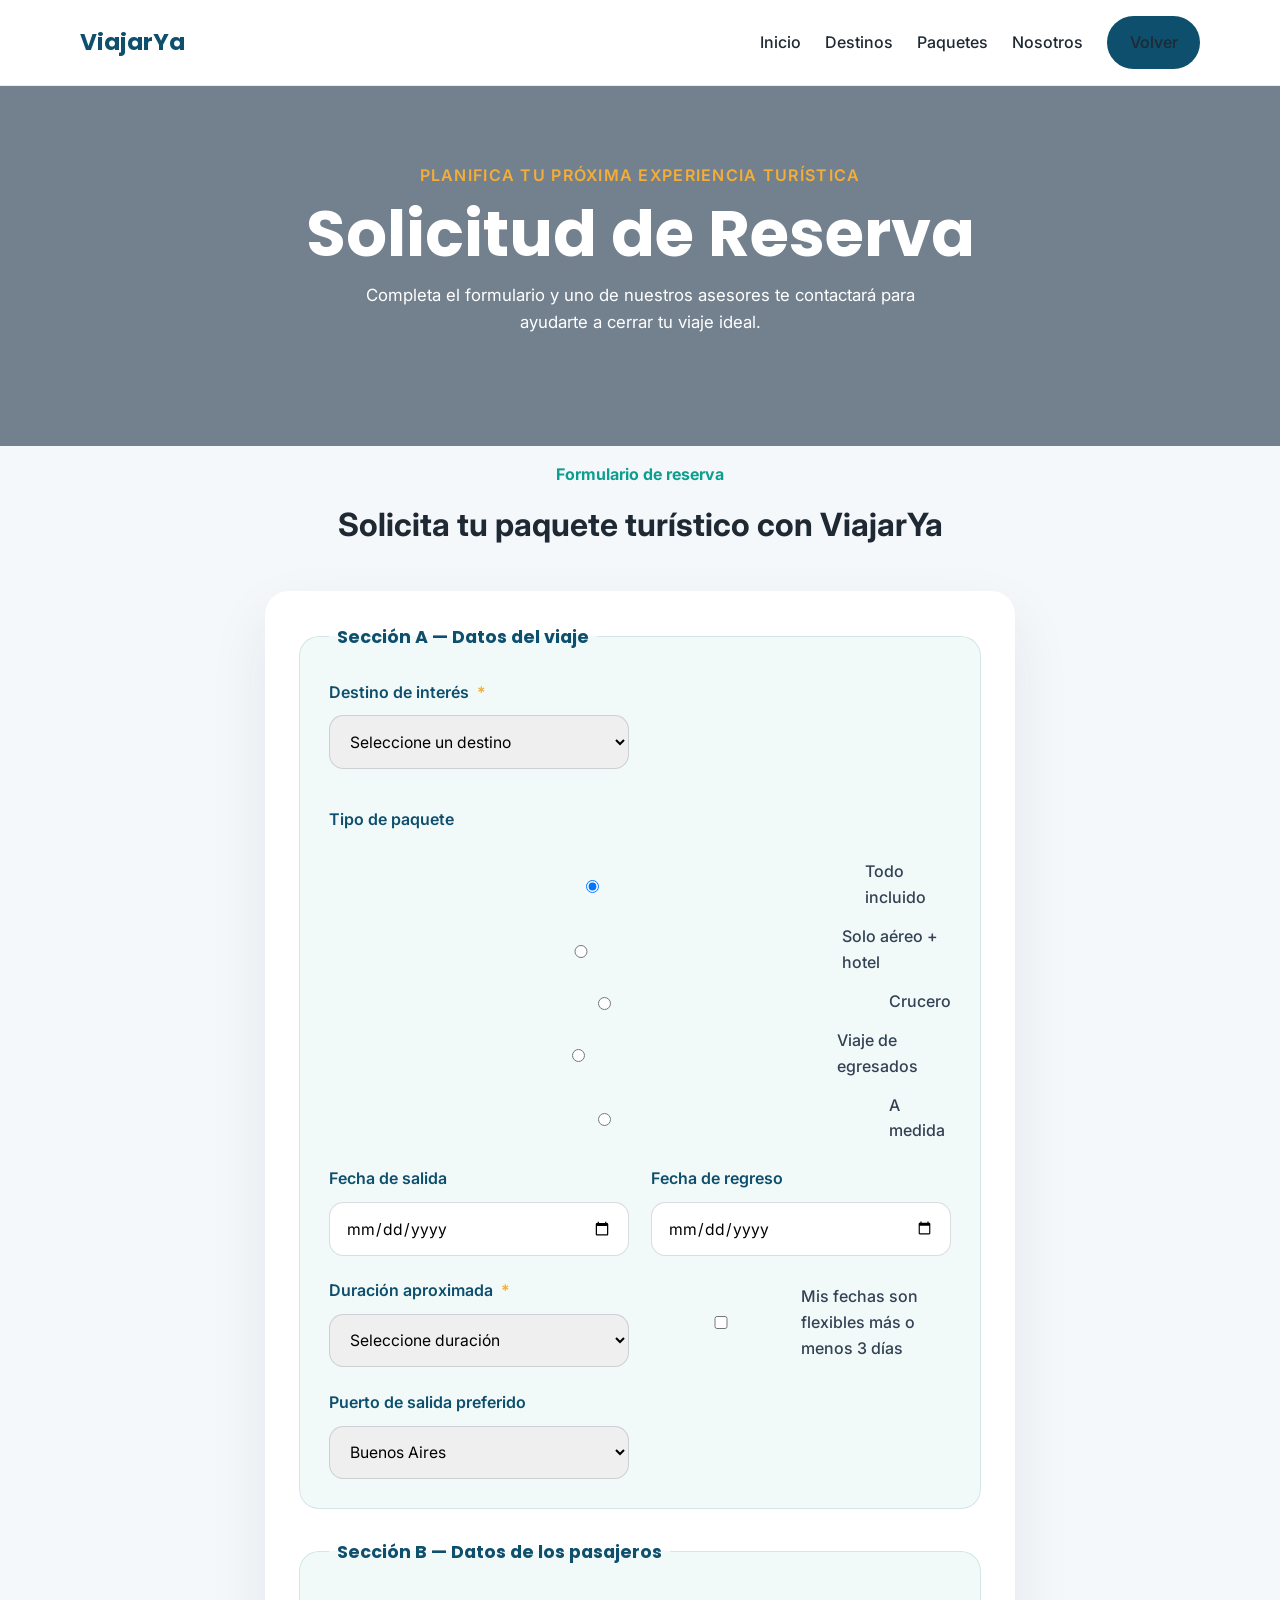
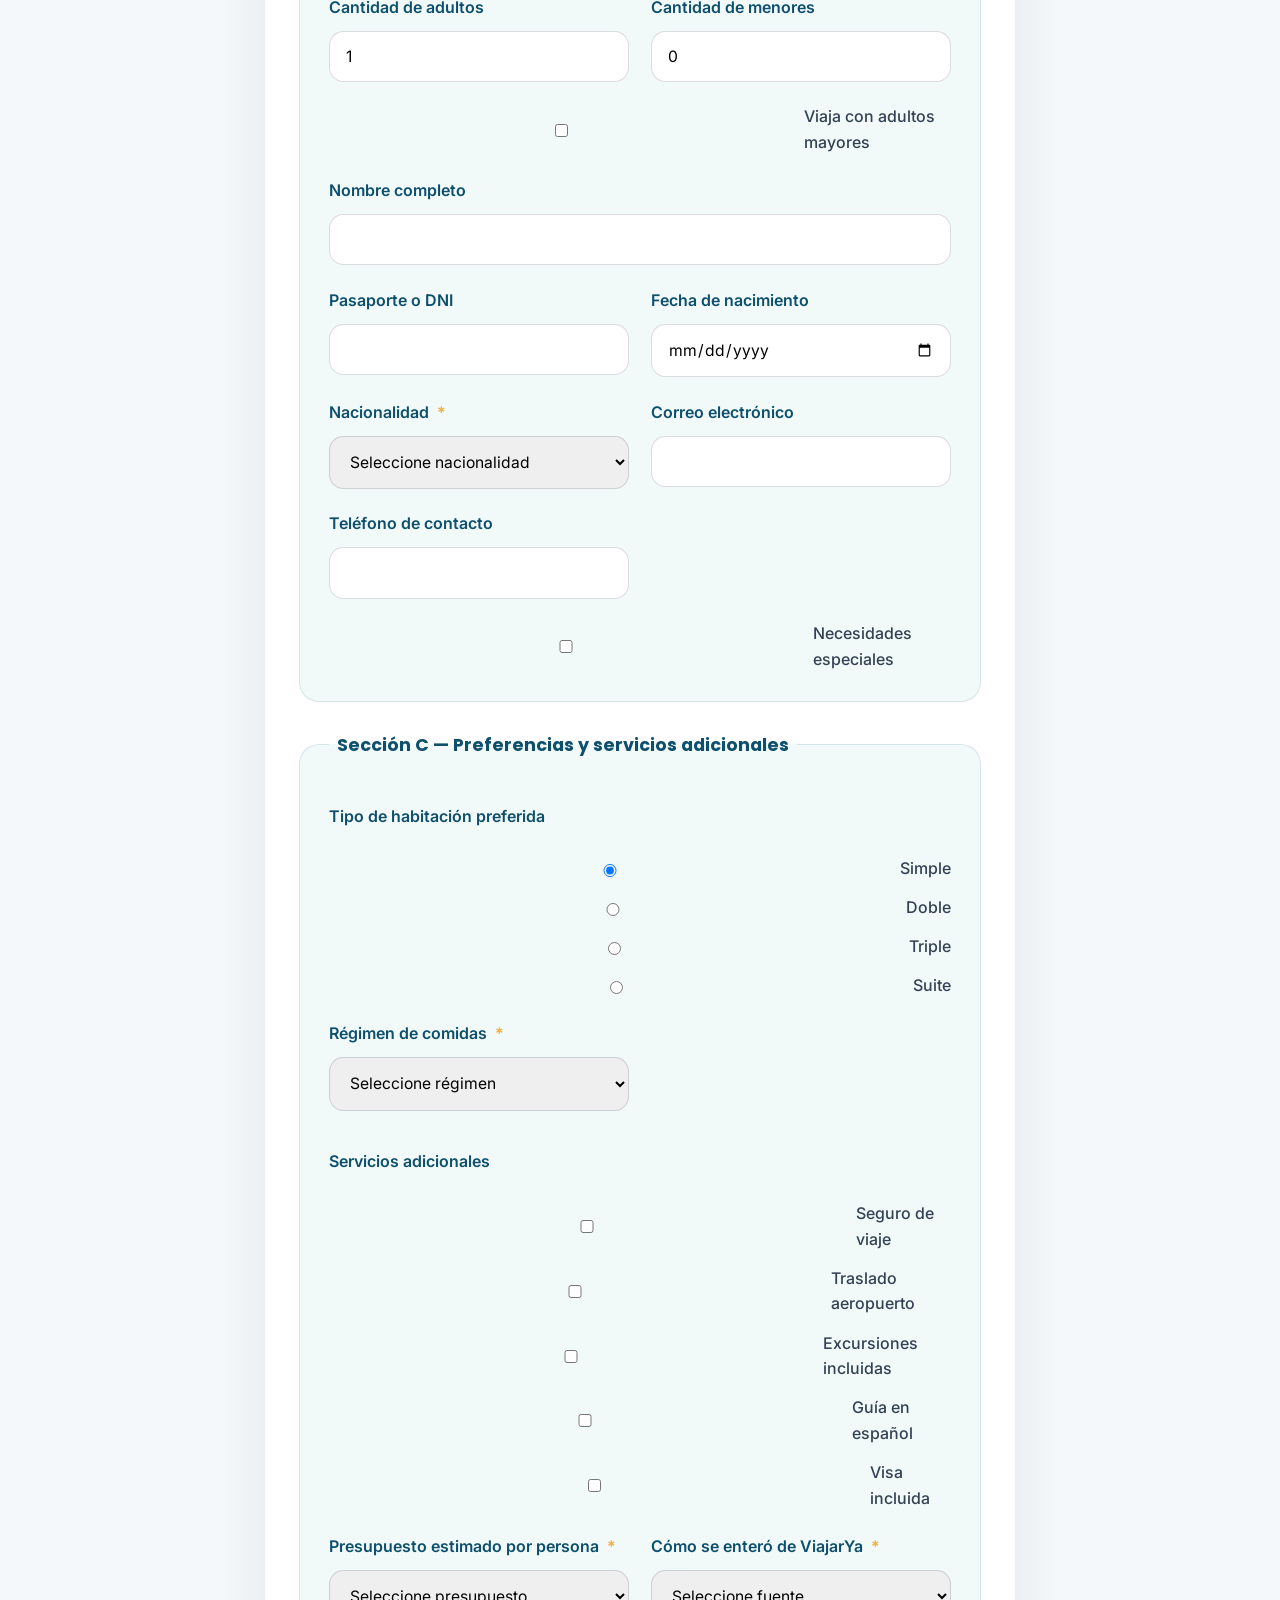
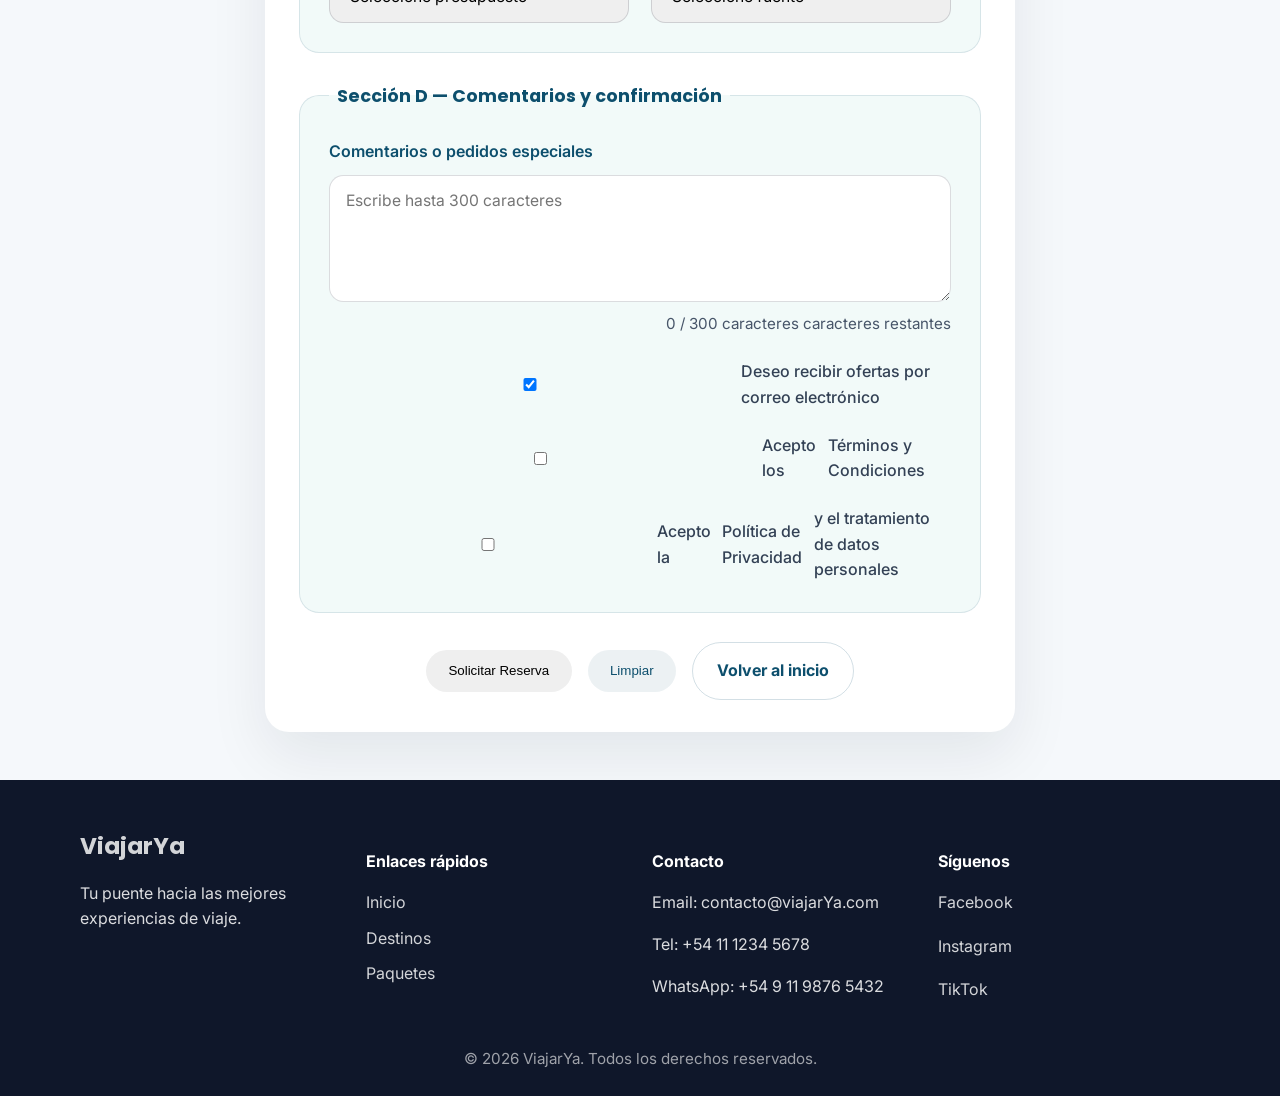
==== commit 0e2a1697: "etapa 3 feedback visual y pantalla de confirmacion" ====
--- a/reserva.html
+++ b/reserva.html
@@ -41,6 +41,7 @@
         </div>
 
         <form class="reserve-form" action="#" method="post">
+          <div class="form-summary hidden" id="form-summary" role="alert" aria-live="assertive"></div>
           <fieldset class="form-block">
             <legend>Sección A — Datos del viaje</legend>
             <div class="form-grid">
--- a/styles.css
+++ b/styles.css
@@ -427,6 +427,28 @@
   font-size: 0.95rem;
 }
 
+.form-summary {
+  background: rgba(244, 173, 54, 0.12);
+  border: 1px solid rgba(244, 173, 54, 0.35);
+  border-radius: 1rem;
+  color: #92400e;
+  padding: 1rem 1.2rem;
+  margin-bottom: 1.5rem;
+  font-weight: 600;
+}
+
+.counter-warning {
+  color: #ea580c;
+}
+
+.counter-max {
+  color: #b91c1c;
+}
+
+.hidden {
+  display: none;
+}
+
 .confirmacion {
   background: rgba(15, 23, 42, 0.85);
   position: fixed;
